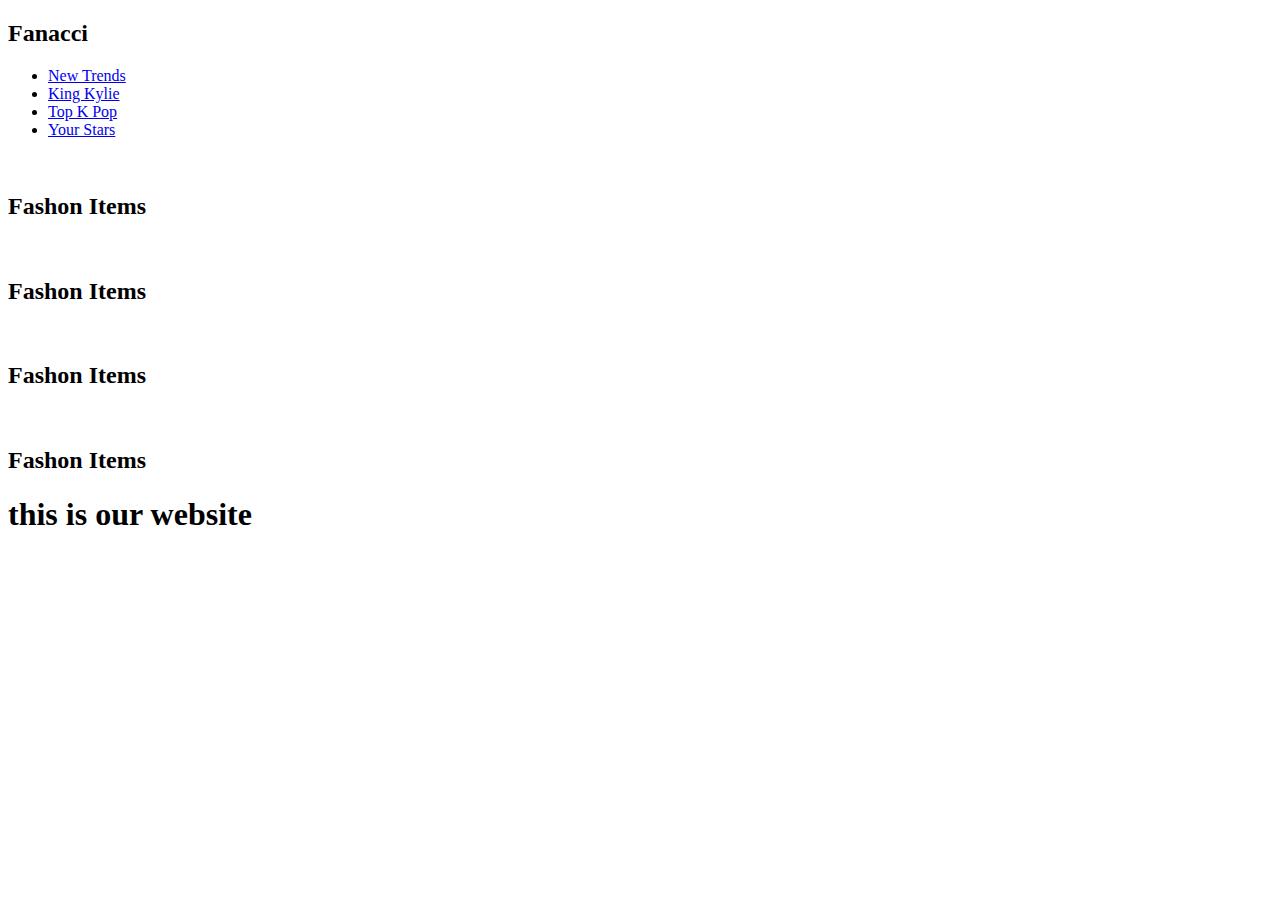
==== E commerce website /markupsheet/index.html @ d9375fc4 "This is for only our e commerce" ====
<!DOCTYPE html>
<html lang="en">
<head>
    <meta charset="UTF-8">
    <meta http-equiv="X-UA-Compatible" content="IE=edge">
    <meta name="viewport" content="width=device-width, initial-scale=1.0">
    <!-- @@@@@@@@@@@@@@@@@@@@@@@@   TITLE    @@@@@@@@@@@@@@@@@@@@@@@@@@@@@@@@ -->

    <title>Document</title>

    <!-- @@@@@@@@@@@@@@@@@@@@@@@@   FONT STYLES   @@@@@@@@@@@@@@@@@@@@@@@@@@@@@@@@ -->

    <link rel="preconnect" href="https://fonts.googleapis.com">
    <link rel="preconnect" href="https://fonts.gstatic.com" crossorigin>
    <link href="https://fonts.googleapis.com/css2?family=Cinzel:wght@400;500&family=Fjalla+One&family=Great+Vibes&family=Poppins:wght@200;300;400;500;600;700;800&display=swap" rel="stylesheet">

    <!-- @@@@@@@@@@@@@@@@@@@@@@@@   REMIX ICON  @@@@@@@@@@@@@@@@@@@@@@@@@@@@@@@@ -->

    <link href="https://cdn.jsdelivr.net/npm/remixicon@2.5.0/fonts/remixicon.css" rel="stylesheet">

    <!-- @@@@@@@@@@@@@@@@@@@@@@@   STYLESHEET   @@@@@@@@@@@@@@@@@@@@@@@@@@@@@@@@@ -->

    <link rel="stylesheet" href="/stylesheet/style.css">

    <!-- @@@@@@@@@@@@@@@@@@@@@  GSAP    @@@@@@@@@@@@@@@@@@@@@@@@@@@@@@@@@@@ -->

    <script src="https://cdnjs.cloudflare.com/ajax/libs/gsap/3.10.4/gsap.min.js" integrity="sha512-VEBjfxWUOyzl0bAwh4gdLEaQyDYPvLrZql3pw1ifgb6fhEvZl9iDDehwHZ+dsMzA0Jfww8Xt7COSZuJ/slxc4Q==" crossorigin="anonymous" referrerpolicy="no-referrer"></script>

    <!-- @@@@@@@@@@@@@@@@@@@@    ANIME  @@@@@@@@@@@@@@@@@@@@@@@@@@@@@@@@@@@@ -->


    <script src="https://cdnjs.cloudflare.com/ajax/libs/animejs/3.2.1/anime.min.js" integrity="sha512-z4OUqw38qNLpn1libAN9BsoDx6nbNFio5lA6CuTp9NlK83b89hgyCVq+N5FdBJptINztxn1Z3SaKSKUS5UP60Q==" crossorigin="anonymous" referrerpolicy="no-referrer"></script>

    <!-- @@@@@@@@@@@@@@@@@@@@@@@@@@@@@@@@@@@@@@@@@@@@@@@@@@@@@@@@ -->


</head>
<body>

    <!-- @@@@@@@@@@@@@@@@@@@@@@@    THE HERO SECTION    @@@@@@@@@@@@@@@@@@@@@@@@@@@@@@@@@@@@@@@@ -->
    <section class="hero__section">

        <!-- @@@@@@@@@@@@@@@@@@@@@@   HEADER PART  @@@@@@@@@@@@@@@@@@@@@@@@@@@@@@@@@@@@@@@@@ -->
        <div class="blur__nav">
        <header class="navigation flex-center">

            <!-- @@@@@@@@@@@@@@@@@@@@@    MAIN NAVIGATION    @@@@@@@@@@@@@@@@@@@@@@@@@@@@@@@@@@@@@@@@@@ -->
            <h2 class="site__name">Fanacci</h2>

            <!-- @@@@@@@@@@@@@@@@@@@@@@@@@@@@@@@@@@@@@@@@@@@@@@@@@@@@@@@@@@@@@@@ -->
            <nav class="main__nav">
                <ul class="nav__items list-style-none flex-center">
                    <li class="nav__item list-style-none">
                        <a href="#" class="nav__link text-deco">
                            New Trends
                        </a>
                    </li>
                    <li class="nav__item">
                        <a href="#" class="nav__link text-deco">
                            King Kylie
                        </a>
                    </li>
                    <li class="nav__item">
                        <a href="#" class="nav__link text-deco">
                            Top K Pop
                        </a>
                    </li>
                    <li class="nav__item">
                        <a href="#" class="nav__link text-deco">
                            Your Stars
                        </a>
                    </li>
                </ul>
            </nav>
            <div class="product__icon">
                <a class="text-deco cart__logo" href="#"><i class="ri-shopping-cart-2-fill product__icon__logo cart__logo"></i></a>  
                <a class="text-deco cart__logo" href="#"><i class="ri-heart-3-line product__icon__logo cart__logo"></i></i></a> 
                <a class="text-deco cart__logo" href="#"><i class="ri-menu-line product__icon__logo cart__logo"></i></a> 
            </div>
        </header>
        </div>
        <main>
            <div class="content">
                <div class="item" onclick="openPop()">
                    <img class="hero__section__img" src="/assets/hero__section__images/shades-of-skin.jpg" alt="">
                    <div class="text">
                        <div class="text-inner">
                            <h2>Fashon Items</h2>
                        </div>
                    </div>
                </div>
                <div class="item">
                    <img class="little-center" src="/assets/hero__section__images/img-four.jpg" alt="">
                    <div class="text">
                        <div class="text-inner">
                            <h2>Fashon Items</h2>
                        </div>
                    </div>
                </div>
                <div class="item">
                    <img src="/assets/hero__section__images/model-flowers.jpg" alt="">
                    <div class="text">
                        <div class="text-inner">
                            <h2>Fashon Items</h2>
                        </div>
                    </div>
                </div>
                <div class="item">
                    <img src="/assets/hero__section__images/dani-daniels.png" alt="">
                    <div class="text">
                        <div class="text-inner">
                         <h2>Fashon Items</h2>
                        </div>
                    </div>
                </div>
            </div>
        </main>
    </section>






    <div class="written">
        <h1>this is our website

        </h1>
    </div>

    <script>
        gsap.from(".content",{
            y: -1000,
            ease: Power4.easeOut,
            duration: 1,
            opacity:0,

        })
        
    </script>
    

    <script src="/logicsheet/hover-effect.umd.js"></script>

    
</body>
</html>
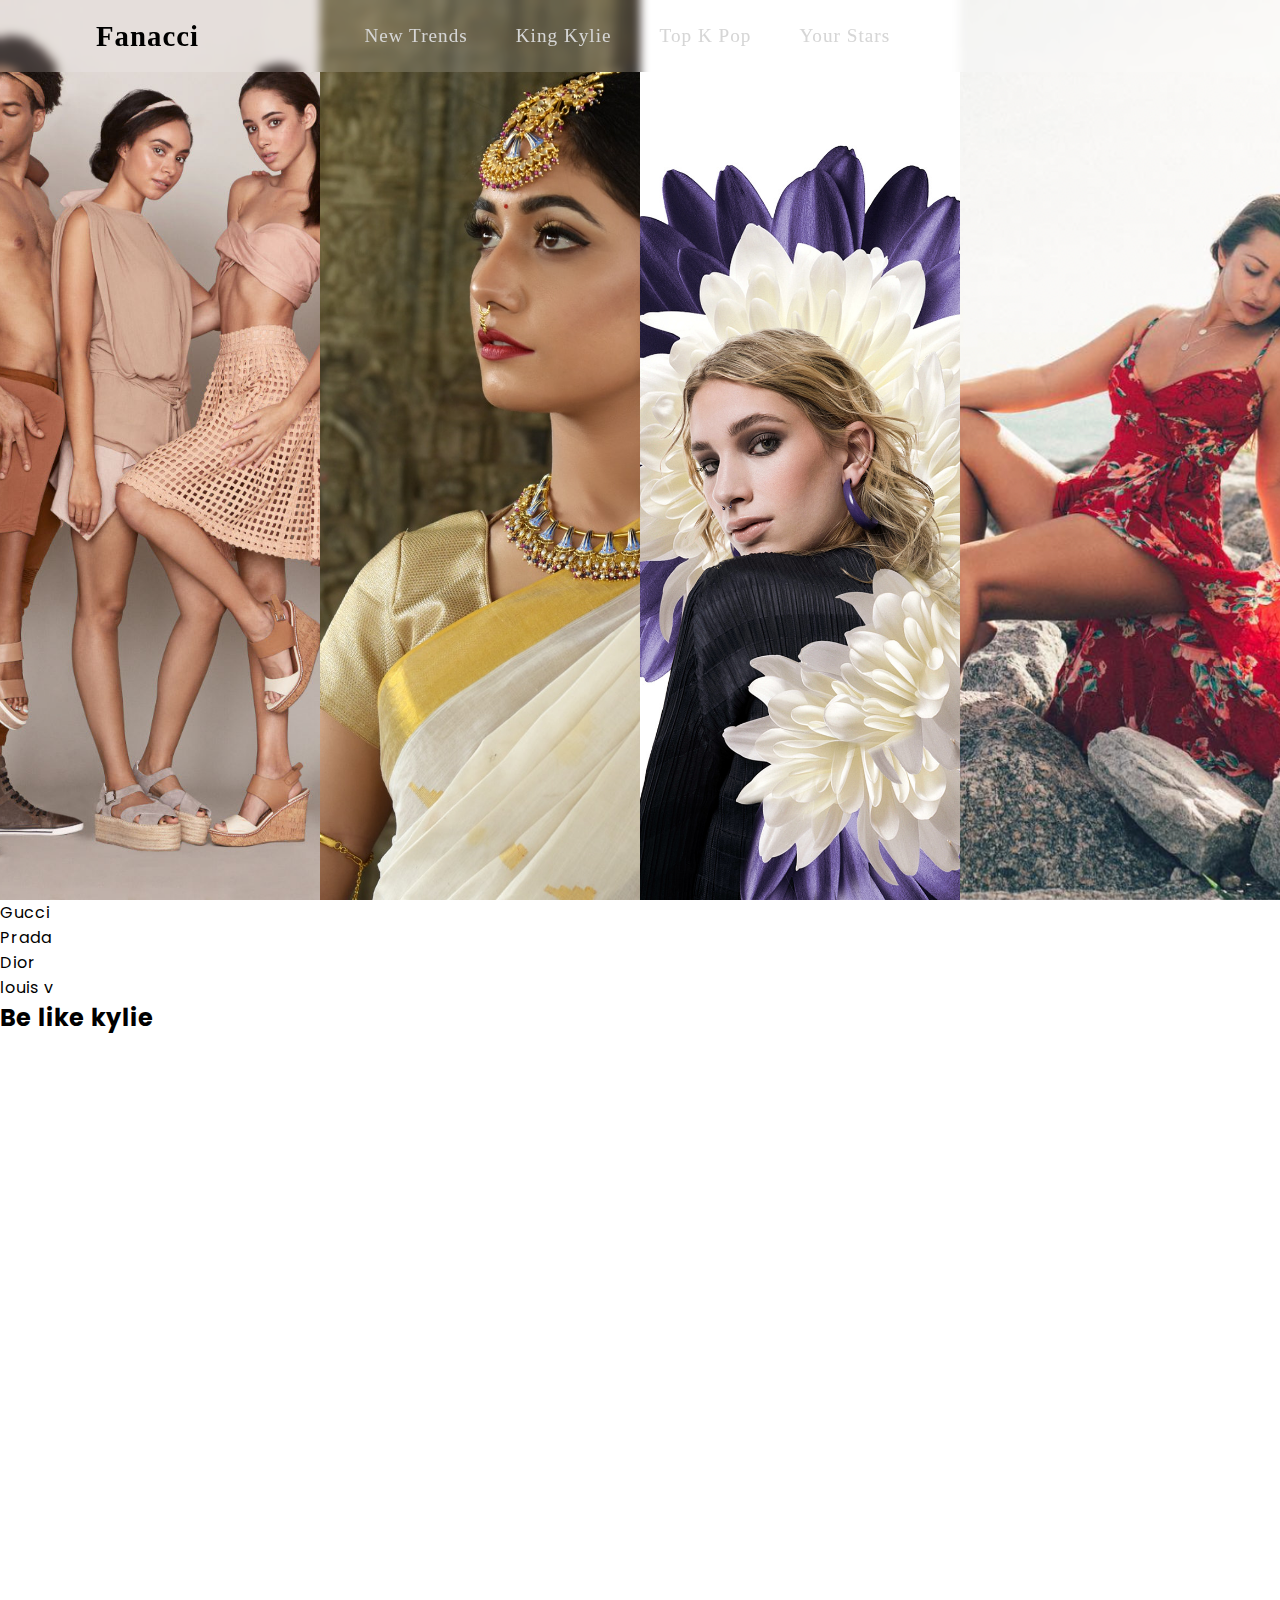
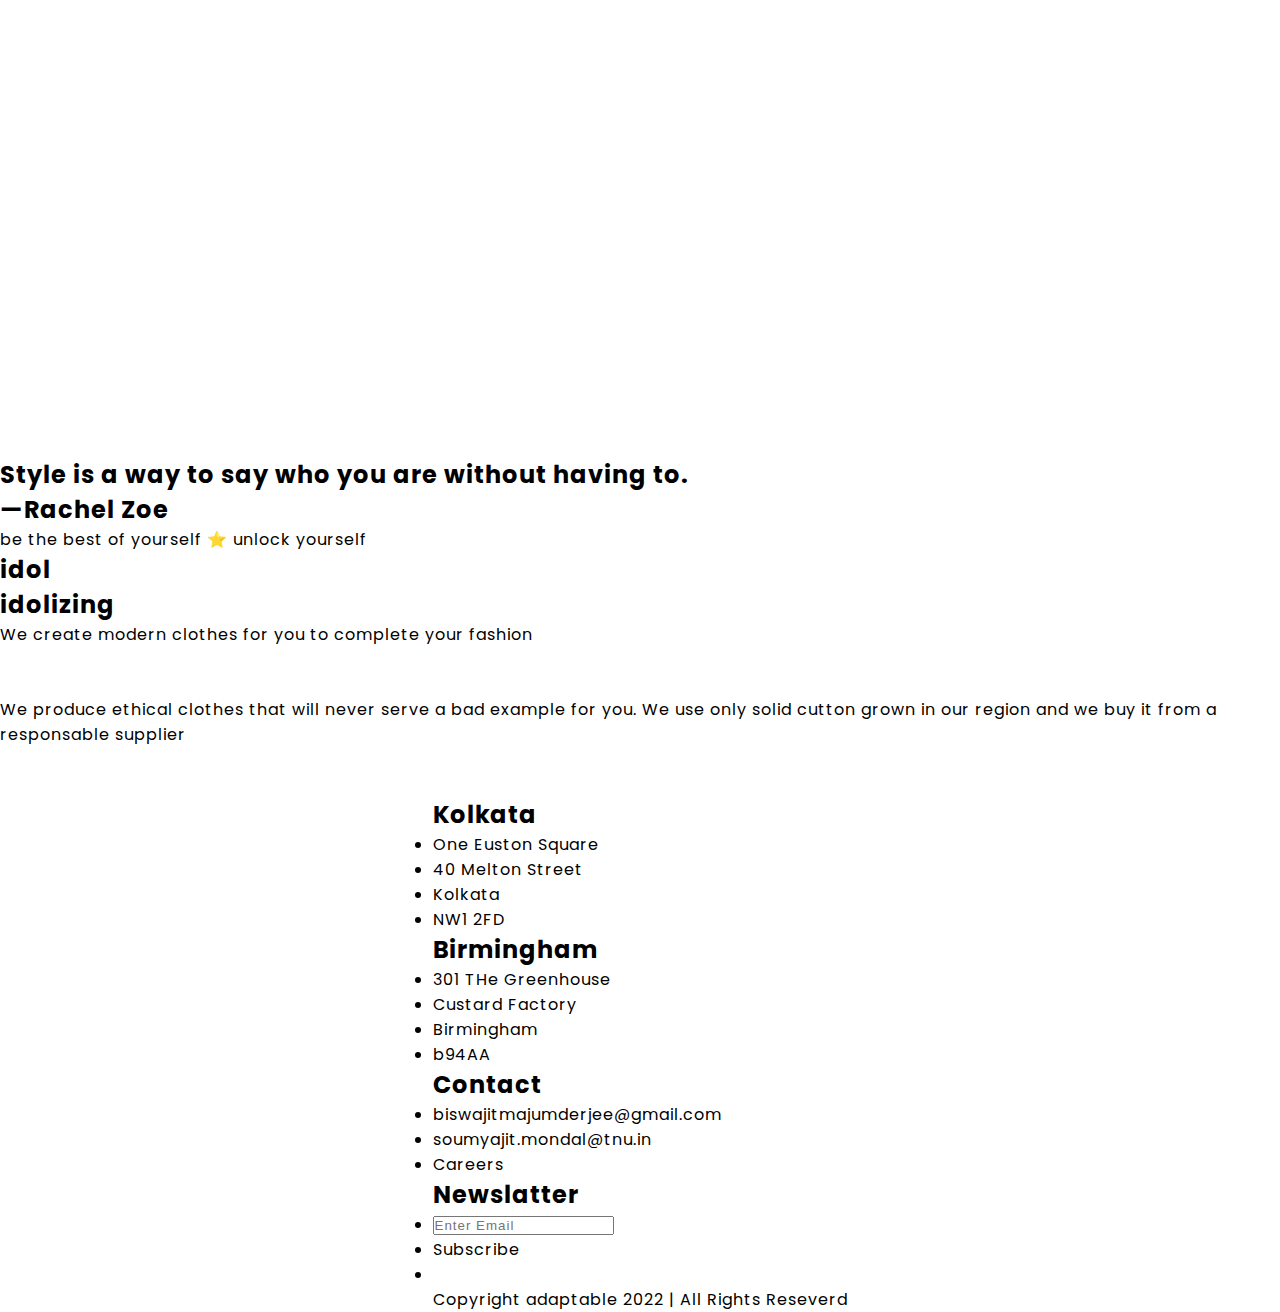
==== commit 56c67b3f: "this is the best thing" ====
--- a/E commerce website /markupsheet/index.html
+++ b/E commerce website /markupsheet/index.html
@@ -6,7 +6,7 @@
     <meta name="viewport" content="width=device-width, initial-scale=1.0">
     <!-- @@@@@@@@@@@@@@@@@@@@@@@@   TITLE    @@@@@@@@@@@@@@@@@@@@@@@@@@@@@@@@ -->
 
-    <title>Document</title>
+    <title>Fanacci - Best Onine Store For Men Women </title>
 
     <!-- @@@@@@@@@@@@@@@@@@@@@@@@   FONT STYLES   @@@@@@@@@@@@@@@@@@@@@@@@@@@@@@@@ -->
 
@@ -31,11 +31,21 @@
 
     <script src="https://cdnjs.cloudflare.com/ajax/libs/animejs/3.2.1/anime.min.js" integrity="sha512-z4OUqw38qNLpn1libAN9BsoDx6nbNFio5lA6CuTp9NlK83b89hgyCVq+N5FdBJptINztxn1Z3SaKSKUS5UP60Q==" crossorigin="anonymous" referrerpolicy="no-referrer"></script>
 
-    <!-- @@@@@@@@@@@@@@@@@@@@@@@@@@@@@@@@@@@@@@@@@@@@@@@@@@@@@@@@ -->
-
+    <!-- @@@@@@@@@@@@@@@@@@@@@  FEVICON  @@@@@@@@@@@@@@@@@@@@@@@@@@@@@@@@@@@ -->
+
+    <link rel="icon" type="image/x-icon" href="/assets/fevicon/fevicon.jpg">
+
+    <!-- @@@@@@@@@@@@@@@@@@@@@  FEVICON  @@@@@@@@@@@@@@@@@@@@@@@@@@@@@@@@@@@ -->
+
+    <script src="https://cdnjs.cloudflare.com/ajax/libs/gsap/2.0.1/TweenMax.min.js"></script>
 
 </head>
+
+
+
 <body>
+    <!-- @@@@@@@@@@@@@@@@@@@@@@@    Preloader   @@@@@@@@@@@@@@@@@@@@@@@@@@@@@@@@@@@@@@@@ -->
+  
 
     <!-- @@@@@@@@@@@@@@@@@@@@@@@    THE HERO SECTION    @@@@@@@@@@@@@@@@@@@@@@@@@@@@@@@@@@@@@@@@ -->
     <section class="hero__section">
@@ -45,7 +55,7 @@
         <header class="navigation flex-center">
 
             <!-- @@@@@@@@@@@@@@@@@@@@@    MAIN NAVIGATION    @@@@@@@@@@@@@@@@@@@@@@@@@@@@@@@@@@@@@@@@@@ -->
-            <h2 class="site__name">Fanacci</h2>
+            <h2 class="site__name pointer">Fanacci</h2>
 
             <!-- @@@@@@@@@@@@@@@@@@@@@@@@@@@@@@@@@@@@@@@@@@@@@@@@@@@@@@@@@@@@@@@ -->
             <nav class="main__nav">
@@ -56,12 +66,12 @@
                         </a>
                     </li>
                     <li class="nav__item">
-                        <a href="#" class="nav__link text-deco">
+                        <a href="#product__page" class="nav__link text-deco">
                             King Kylie
                         </a>
                     </li>
                     <li class="nav__item">
-                        <a href="#" class="nav__link text-deco">
+                        <a href="#kpop__section" class="nav__link text-deco">
                             Top K Pop
                         </a>
                     </li>
@@ -73,9 +83,20 @@
                 </ul>
             </nav>
             <div class="product__icon">
-                <a class="text-deco cart__logo" href="#"><i class="ri-shopping-cart-2-fill product__icon__logo cart__logo"></i></a>  
-                <a class="text-deco cart__logo" href="#"><i class="ri-heart-3-line product__icon__logo cart__logo"></i></i></a> 
-                <a class="text-deco cart__logo" href="#"><i class="ri-menu-line product__icon__logo cart__logo"></i></a> 
+                <div class="call-to-action-btn2 ">
+                    <a class="text-deco cart__logo" href="#">
+                        <i class="ri-shopping-cart-2-fill product__icon__logo cart__logo"></i>
+                    </a>
+                </div>
+                <div class="call-to-action-btn3 ">
+                    <a class="text-deco cart__logo call-to-action-btn" href="#">
+                        <i class="ri-heart-3-line product__icon__logo cart__logo"></i>
+                    </a> </div>
+                <div class="call-to-action-btn4 ">
+                    <a class="text-deco cart__logo call-to-action-btn" href="#">
+                        <i class="ri-menu-line product__icon__logo cart__logo"></i>
+                    </a>
+                </div>
             </div>
         </header>
         </div>
@@ -117,30 +138,277 @@
         </main>
     </section>
 
-
-
-
-
-
-    <div class="written">
-        <h1>this is our website
-
-        </h1>
-    </div>
+    <!-- @@@@@@@@@@@@@@@@@@@@@@@@@    SPONSOR SECTION       @@@@@@@@@@@@@@@@@@@@@@@@@@@@@@@@@@@@@@@@ -->
+
+    <section class="sponsor__partners">
+        <div class="partners">
+            <div class="partner"><span class="partner__name">Gucci</span></div>
+            <div class="partner"><span class="partner__name">Prada</span></div>
+            <div class="partner"><span class="partner__name">Dior</span></div>
+            <div class="partner"><span class="partner__name">louis v</span></div>
+        </div>
+    </section>
+
+    <!-- @@@@@@@@@@@@@@@@@@@@@@@@@   KING KYLIE SECTION      @@@@@@@@@@@@@@@@@@@@@@@@@@@@@@@@@@@@@@@@ -->
+
+    <section class="written" id="product__page">
+        <div class="upper__part__of__kylie">
+            <div class="content__of__kylie__part">
+                <div class="cta">
+                    <div class="cta__center">
+                        <div class="heading__belikekylie">
+                            <h2 class="blk__head">
+                                Be like kylie
+                            </h2>
+                        </div>
+                        <div class="hover__imgage">
+
+                        </div>
+                    </div>
+                </div>
+            </div>
+            <div class="big__img">
+                <!-- <img src="" alt=""> -->
+            </div>
+        </div>
+            
+        </div>
+        <div class="kylie__product__cards">
+
+            <div class="product__card">
+
+                <div class="pc__border" >
+
+                    <div class="buying__option">
+
+                    </div>
+                    <img class="short__pc__img" src="/assets/Kylie_section_product_imagess/img-1.jpg" alt="">
+                </div>
+            </div>
+
+
+            <div class="product__card">
+                <div class="pc__border card__pop__up">
+                    <div class="buying__option card__pop__up">
+                    </div>
+
+                    <img class="short__pc__img" src="/assets/Kylie_section_product_imagess/img-2.jpg" alt="">
+                </div>
+            </div>
+            <div class="product__card">
+                <div class="pc__border card__pop__up">
+                    <div class="buying__option card__pop__up" onclick="cardPopUp()">
+                    </div>
+
+                    <img class="short__pc__img" src="/assets/Kylie_section_product_imagess/img-3.jpg" alt="">
+                </div>
+            </div>
+            <div class="product__card">
+                <div class="pc__border card__pop__up">
+                    <div class="buying__option card__pop__up" onclick="cardPopUp()">
+                    </div>
+                    <img class="short__pc__img the__littlecenter" src="/assets/Kylie_section_product_imagess/img-4.jpg" alt="">
+                </div>
+            </div>
+        </div>
+    </section>
+
+     <!-- @@@@@@@@@@@@@@@@@@@@@@@@@@@         VIDEO SECTION         @@@@@@@@@@@@@@@@@@@@@@@@@@@@@@@@@@@@@@@@ -->
+
+    <section class="video__section">
+        <div class="background__filter">
+            <video class="main__vid" autoplay muted loop >
+            <source src="/assets/video/y2mate_com__The_Color_Oracle_Desigual_x_Mar_237_a_Escot_233_1080p.mp4">
+            </video>
+        </div>
+        <div class="quotes">
+            <h2 class="video__quote">Style is a way to say who you are without having to. <br> —Rachel Zoe</h2>
+        </div>
+    </section>
+
+
+
+    <!--  @@@@@@@@@@@@@@@@@@@@@@@@@@@@    SHORT MARQUEE EFFECT  @@@@@@@@@@@@@@@@@@@@@@@@@@@@@@@@@@@ -->
+    <section class="marquee__effect__next__vid">
+        <p class="effect__of__marquee">be the best of yourself ⭐️ unlock yourself</p>
+    </section>
+
+
+    <!--  @@@@@@@@@@@@@@@@@@@@@@@@@@@@    K POP ARE  @@@@@@@@@@@@@@@@@@@@@@@@@@@@@@@@@@@ -->
+
+    <section class="the__k__pop__area" id="kpop__section">
+        <div class="three__pic__collage">
+            <div class="contents__of__left">
+                <h2 class="writting__of__heading">
+                    idol <br> idolizing
+                </h2>
+                <p>We create modern clothes for you to complete your fashion</p>
+            </div>
+            <div class="main__three__images">
+                <img src="/assets/kpop__section/peakpx (7).jpg" alt="" class="middle__of__kpop">
+                <div class="circle__of__round"></div>
+                <img src="/assets/kpop__section/peakpx (1).jpg" alt="" class="bottom__left">
+                <img src="/assets/kpop__section/peakpx (3).jpg" alt="" class="top__right">
+            </div>
+            <div class="little__info__right">
+                <p>We produce ethical clothes that will never serve a bad example for you. We use only solid cutton grown in our region and we buy it from a responsable supplier</p>
+            </div>
+        </div>
+
+        <div class="the__bottom__section__of__kpop">
+            <div class="centering__the__items">
+                <div class="again__centering__the__items">
+                    <div class="first__half__div">
+                        <div class="upper__right__div">
+                            <img src="/assets/kpop__section/4noimage.jpg" alt="">
+                        </div>
+                        <div class="lower__right__div">
+                            <img src="/assets/kpop__section/5noimage.jpg" alt="">
+                        </div>
+                    </div>
+                    <div class="details__of__kpop">
+
+                    </div>
+                </div>
+            </div>
+        </div>
+    </section>
+
+
+    
+
+    <!-- @@@@@@@@@@@@@@@@@@@@@@@@  ANOTHER MARQUEE EFFECT @@@@@@@@@@@@@@@@@@@@@@@@@@@@@@@@@@@@@@@@@@@@ -->
+
+    
+
+    <!-- !@@@@@@@@@@@@@@@@@@@@@@@@@@@@@     YOUR STAR  SECTION @@@@@@@@@@@@@@@@@@@@@@@@@@@@@@@@@@@@@ -->
+    <section class="your__star__section">
+
+    </section>
+
+
+
+
+
+    <!-- @@@@@@@@@@@@@@@    FOOTER    @@@@@@@@@@-->
+    <section class="footer flex flex-center">
+        <footer class="footer__section">
+            <div class="footer__details">
+                <div class="footer__items flex">
+
+
+                    <div class="footer__item">
+
+                        <h2 class="footer__title">Kolkata</h2>
+
+                        <ul class="footer__ul">
+                            <li class="footer__li">One Euston Square</li>
+                            <li class="footer__li">40 Melton Street</li>
+                            <li class="footer__li">Kolkata</li>
+                            <li class="footer__li">NW1 2FD</li>
+                        </ul>
+                    </div>
+
+
+                    <div class="footer__item ">
+
+                        <h2 class="footer__title">Birmingham</h2>
+
+                        <ul class="footer__ul">
+                            <li class="footer__li">301 THe Greenhouse</li>
+                            <li class="footer__li">Custard Factory</li>
+                            <li class="footer__li">Birmingham</li>
+                            <li class="footer__li">b94AA</li>
+                        </ul>
+                    </div>
+
+
+                    <div class="footer__item contact">
+
+                        <h2 class="footer__title">Contact</h2>
+
+                        <ul class="footer__ul">
+                            <li class="footer__li">biswajitmajumderjee@gmail.com</li>
+                            <li class="footer__li">soumyajit.mondal@tnu.in</li>
+                            <li class="footer__li">Careers</li>
+                            
+                        </ul>
+                    </div>
+
+
+                    <div class="footer__item social">
+
+                        <h2 class="footer__title">Newslatter</h2>
+
+                        <ul class="footer__ul">
+                            <li class="footer__li"> <input type="email" placeholder="Enter Email"> </li>
+                            <li class="footer__li subscribe__btn">Subscribe</li>
+                            <li class="footer__li"><div class="socials">
+                                <i class="ri-twitter-fill"></i>
+                                <i class="ri-instagram-fill"></i>
+                                <i class="ri-linkedin-fill"></i>
+                                <i class="ri-google-fill"></i>
+                            </div></li>
+                            
+                        </ul>
+                    </div>
+
+
+                </div>
+                <div class="footer__copy">
+                    <p class="footer__copywright">Copyright adaptable 2022 | All Rights Reseverd</p>
+                </div>
+            </div>
+        </footer>
+    </section>
+
+
+
+<!-- #######################        LOGIC         ##################################### -->
 
     <script>
-        gsap.from(".content",{
+
+        const reveal = gsap.timeline({
+
+        })
+        reveal.from(".content",{
             y: -1000,
             ease: Power4.easeOut,
             duration: 1,
-            opacity:0,
-
+            opacity:1,
+
+        })
+        
+        reveal.from(".item img",{
+            x: 400,
+            ease:Power4.easeOut,
+            duration: 1.5
+        })
+        reveal.from(".blur__nav",{
+            y:-100,
+            duration: 0.5,
+            ease: Power4.easeOut,
+        },"-=0.3")
+        reveal.from(".product__card",{
+        x: 3000,
+        skewY: 30,
+        duration: 0.7,
+        ease: Power4.easeOut,
+        opacity:0,
+        stagger: {
+            amount: 0.4
+            }
         })
         
     </script>
     
-
+    <script src="/logicsheet/marqueeeffect,js/gsapof.js"></script>
+    <script src="/logicsheet/marqueeeffect,js/anotherMarqueeeffect.js"></script>
+    <script src="/logicsheet/menu.js"></script>
     <script src="/logicsheet/hover-effect.umd.js"></script>
+    <script src="/logicsheet/magnetic/magnetic.js"></script>
+    <script src="https://cdnjs.cloudflare.com/ajax/libs/gsap/3.10.4/gsap.min.js" integrity="sha512-VEBjfxWUOyzl0bAwh4gdLEaQyDYPvLrZql3pw1ifgb6fhEvZl9iDDehwHZ+dsMzA0Jfww8Xt7COSZuJ/slxc4Q==" crossorigin="anonymous" referrerpolicy="no-referrer"></script>
+    <!-- <script src="/logicsheet/magnetic/magnetic2.js"></script> -->
 
     
 </body>
--- a/stylesheet/style.css
+++ b/stylesheet/style.css
@@ -0,0 +1,169 @@
+@font-face {
+  font-family: "Central Display DEMO";
+  src: url(/fonts/CentralDisplayDemoExpanded-w1ql3.woff) format("woff");
+}
+
+.list-style-none {
+  list-style: none;
+}
+
+.text-deco {
+  text-decoration: none;
+}
+
+.flex-center {
+  display: -webkit-box;
+  display: -ms-flexbox;
+  display: flex;
+  -webkit-box-align: center;
+      -ms-flex-align: center;
+          align-items: center;
+  -webkit-box-pack: center;
+      -ms-flex-pack: center;
+          justify-content: center;
+}
+
+.align-item-center {
+  -webkit-box-align: center;
+      -ms-flex-align: center;
+          align-items: center;
+}
+
+* {
+  margin: 0;
+  padding: 0;
+  -webkit-box-sizing: border-box;
+          box-sizing: border-box;
+  outline: none;
+  letter-spacing: 1px;
+}
+
+body {
+  overflow-x: hidden;
+  font-family: Poppins;
+}
+
+.hero__section {
+  height: 100vh;
+  width: 100%;
+  overflow: hidden;
+  -webkit-box-sizing: border-box;
+          box-sizing: border-box;
+}
+
+.blur__nav {
+  width: 100%;
+  height: 8vh;
+  place-items: center;
+  background-color: rgba(255, 255, 255, 0.16);
+  -webkit-backdrop-filter: blur(5px);
+          backdrop-filter: blur(5px);
+  position: fixed;
+  top: 0;
+  left: 0;
+  z-index: 2;
+}
+
+.hero__section .navigation {
+  width: 90%;
+  margin-left: 5%;
+  height: 100%;
+  place-items: center;
+  text-align: center;
+  font-size: 1.2rem;
+  z-index: 3;
+  font-family: "Bagola";
+}
+
+.hero__section .navigation .main__nav {
+  width: 80%;
+}
+
+.nav__item {
+  margin: 0 1.5rem;
+  mix-blend-mode: difference;
+}
+
+.nav__item .nav__link {
+  color: #ffffff;
+  font-family: "KARA";
+  -webkit-transition: all 0.4s ease-outs;
+  transition: all 0.4s ease-outs;
+}
+
+.nav__item .nav__link:hover {
+  color: black;
+}
+
+.product__icon {
+  width: 23vh;
+}
+
+.product__icon__logo {
+  margin-right: 25px;
+  color: black;
+  font-size: 1.4rem;
+}
+
+.content {
+  display: -webkit-box;
+  display: -ms-flexbox;
+  display: flex;
+  -ms-flex-wrap: nowrap;
+      flex-wrap: nowrap;
+  height: 100vh;
+}
+
+.content .item {
+  position: relative;
+  width: 100%;
+  overflow: hidden;
+  -webkit-transition: all 0.6s ease-out;
+  transition: all 0.6s ease-out;
+}
+
+.content .item:hover {
+  width: 250%;
+}
+
+.content .item img {
+  width: 100%;
+  height: 100vh;
+  -o-object-fit: cover;
+     object-fit: cover;
+  position: absolute;
+  top: 50%;
+  left: 50%;
+  -webkit-transform: translate(-50%, -50%);
+          transform: translate(-50%, -50%);
+  border: none;
+}
+
+.text {
+  position: absolute;
+  left: 0;
+  bottom: -50px;
+  width: 100%;
+  height: 100%;
+  color: black;
+  display: -webkit-box;
+  display: -ms-flexbox;
+  display: flex;
+  -webkit-box-align: end;
+      -ms-flex-align: end;
+          align-items: flex-end;
+  -webkit-box-pack: end;
+      -ms-flex-pack: end;
+          justify-content: flex-end;
+  z-index: 3;
+}
+
+.content .item .text .text-inner {
+  z-index: 3;
+}
+
+.written {
+  width: 100%;
+  height: 100vh;
+}
+/*# sourceMappingURL=style.css.map */